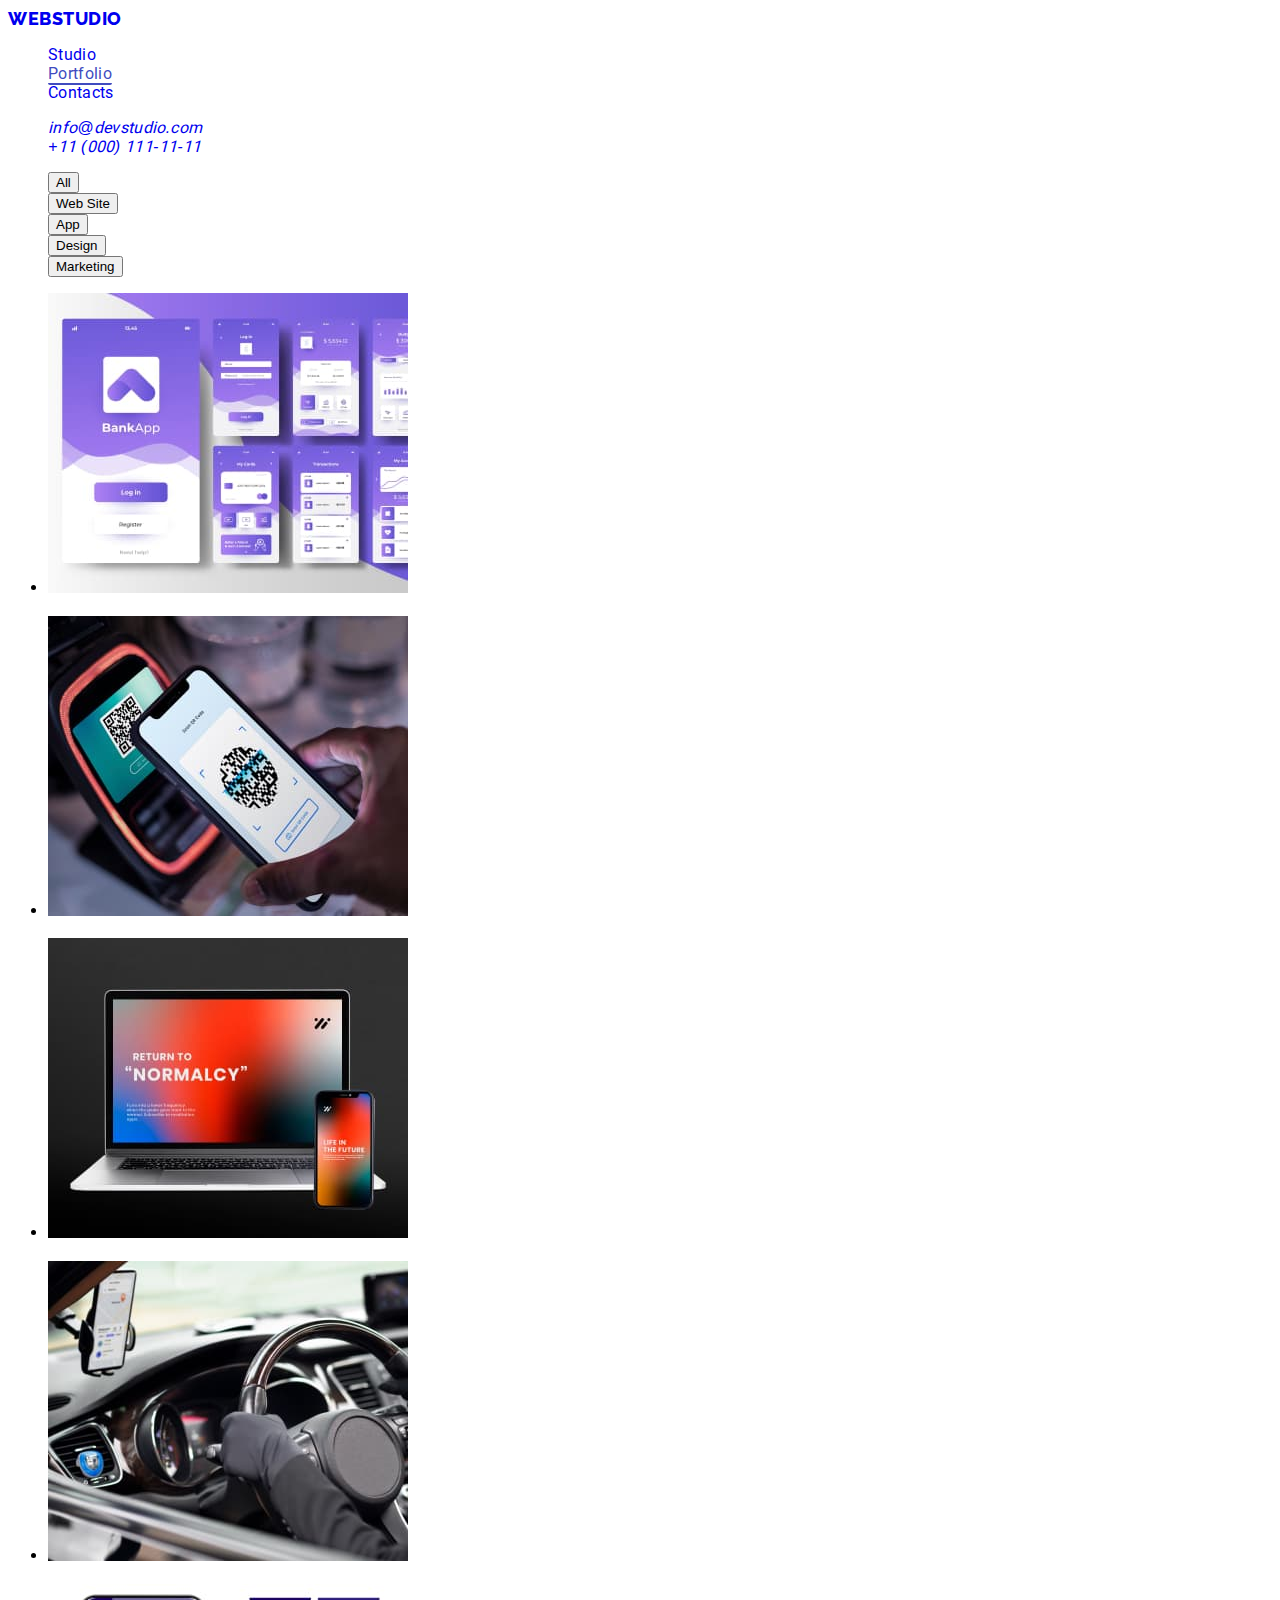
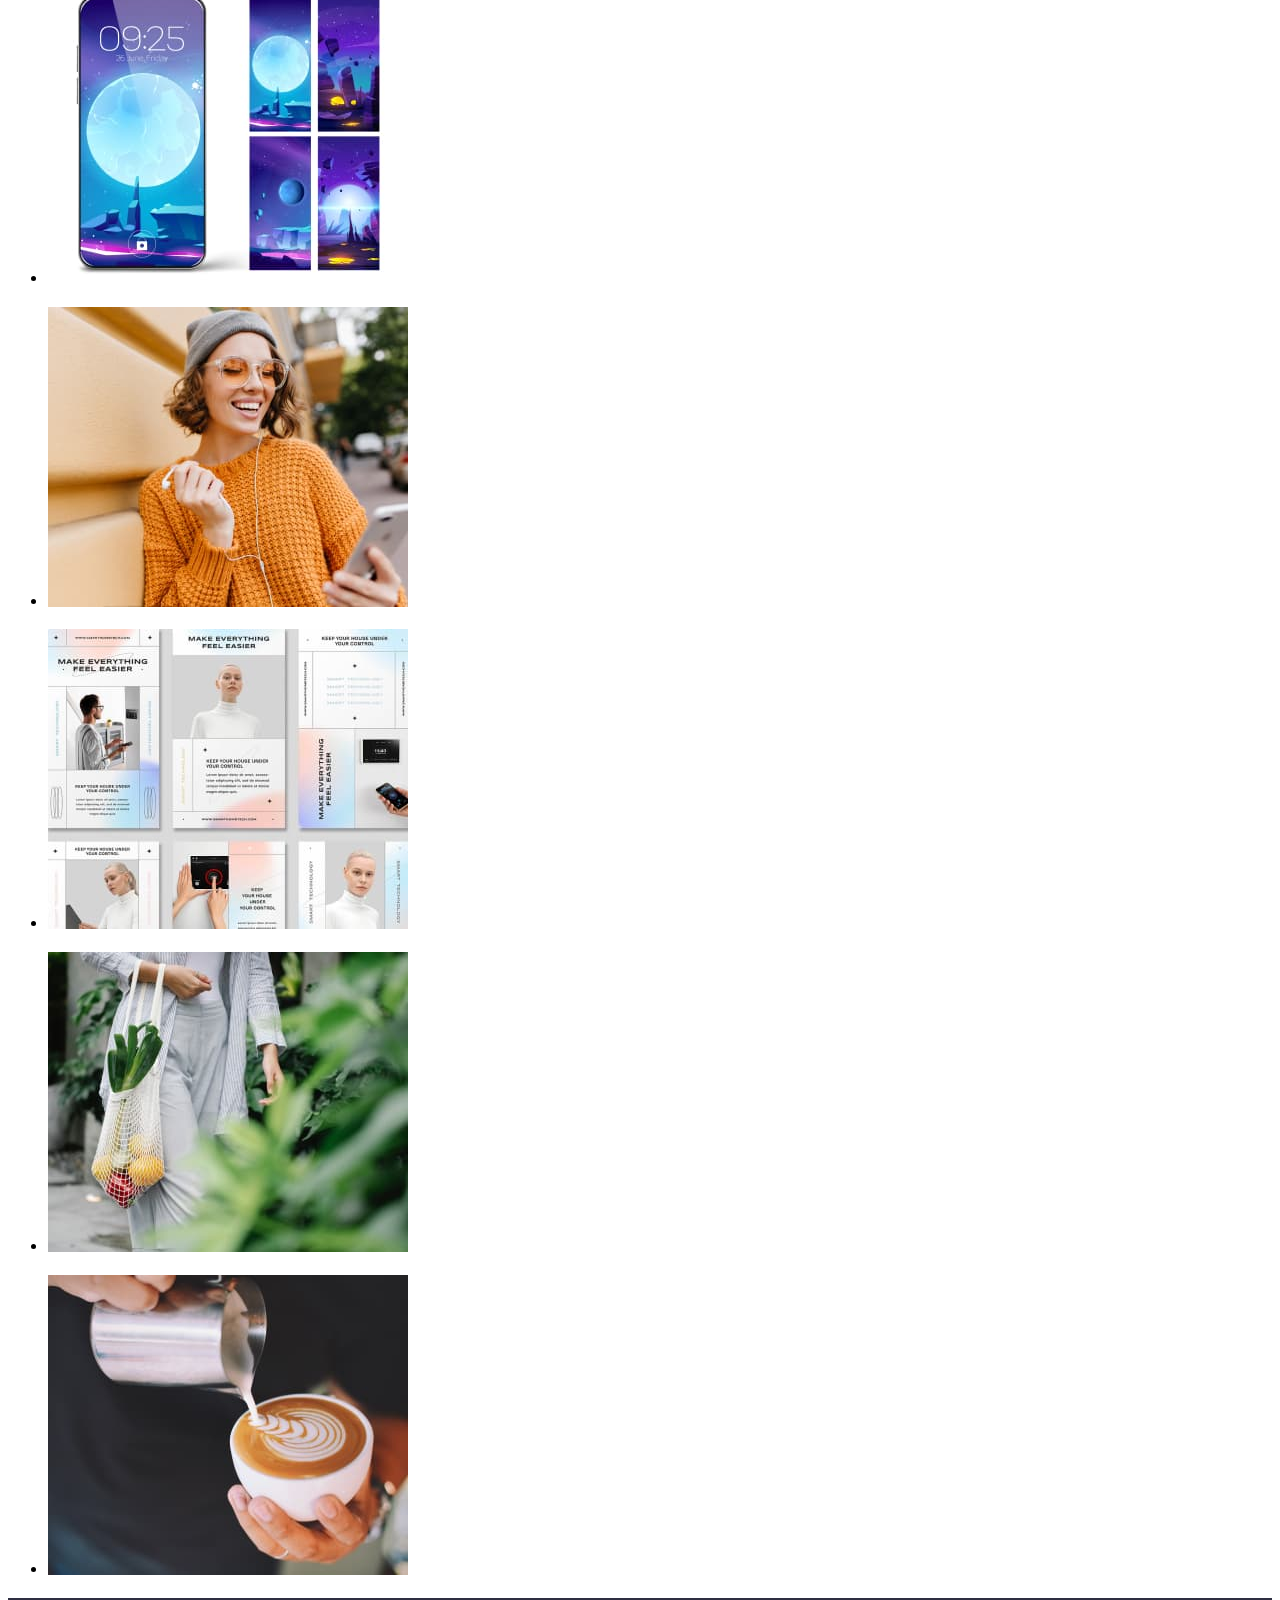
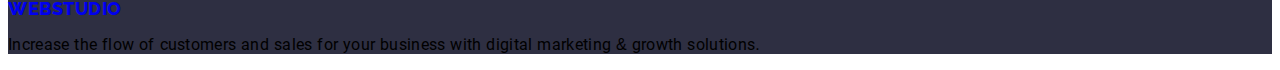
==== portfolio.html @ e1d9a0ef "Update folders structure and index.html" ====
<!DOCTYPE html>
<html lang="en">
  <head>
    <meta charset="UTF-8" />
    <meta http-equiv="X-UA-Compatible" content="IE=edge" />
    <meta name="viewport" content="width=device-width, initial-scale=1.0" />
    <link rel="stylesheet" href="./css/style.css" />
    <title>Portfolio</title>
  </head>
  <body>
    <header>
      <nav>
        <a class="link logo" href="./index.html">
          <span class="text-logo-web">Web</span
          ><span class="text-logo-studio">Studio</span>
        </a>
        <ul class="list header-navigation">
          <li>
            <a class="link item-navigation" href="./index.html">Studio</a>
          </li>
          <li>
            <a class="link item-navigation current" href="./portfolio.html"
              >Portfolio</a
            >
          </li>
          <li>
            <a class="link item-navigation" href="#">Contacts</a>
          </li>
        </ul>
      </nav>
      <address>
        <ul class="list header-contact">
          <li>
            <a class="link item-contact" href="mailto:info@devstudio.com"
              >info@devstudio.com</a
            >
          </li>
          <li>
            <a class="link item-contact" href="tel:+110001111111"
              >+11 (000) 111-11-11</a
            >
          </li>
        </ul>
      </address>
    </header>
    <main>
      <section class="section-button-filter">
        <ul class="list">
          <li><button type="button">All</button></li>
          <li><button type="button">Web Site</button></li>
          <li><button type="button">App</button></li>
          <li><button type="button">Design</button></li>
          <li><button type="button">Marketing</button></li>
        </ul>
      </section>
      <section>
        <ul>
          <li>
            <img src="./images/image-8.jpg" alt="mobile app" />
            <h3></h3>
            <span></span>
          </li>
          <li>
            <img src="./images/image-9.jpg" alt="scan qr code" />
            <h3></h3>
            <span></span>
          </li>
          <li>
            <img src="./images/image-10.jpg" alt="laptop and mobile app" />
            <h3></h3>
            <span></span>
          </li>
          <li>
            <img src="./images/image-11.jpg" alt="mobile app for taxi" />
            <h3></h3>
            <span></span>
          </li>
          <li>
            <img src="./images/image-12.jpg" alt="mobile home design" />
            <h3></h3>
            <span></span>
          </li>
          <li>
            <img src="./images/image-13.jpg" alt="woman in glasses" />
            <h3></h3>
            <span></span>
          </li>
          <li>
            <img src="./images/image-14.jpg" alt="site design" />
            <h3></h3>
            <span></span>
          </li>
          <li>
            <img src="./images/image-15.jpg" alt="buy food" />
            <h3></h3>
            <span></span>
          </li>
          <li>
            <img src="./images/image-16.jpg" alt="making coffee" />
            <h3></h3>
            <span></span>
          </li>
        </ul>
      </section>
    </main>
    <footer class="footer">
      <a class="link logo" href="./index.html">
        <span class="text-logo-web">Web</span
        ><span class="text-logo-studio-invert">Studio</span>
      </a>
      <p class="text-footer">
        Increase the flow of customers and sales for your business with digital
        marketing & growth solutions.
      </p>
    </footer>
  </body>
</html>
---- css/style.css ----
@font-face {
  font-family: "Raleway";
  src: url("../fonts/raleway-extrabold.ttf") format("truetype");
  font-weight: 800;
}
@font-face {
  font-family: "Roboto";
  src: url("../fonts/roboto-regular.woff2") format("woff2");
  font-weight: 400;
}
@font-face {
  font-family: "Roboto";
  src: url("../fonts/roboto-medium.woff2") format("woff2");
  font-weight: 500;
}
@font-face {
  font-family: "Roboto";
  src: url("../fonts/roboto-bold.woff2") format("woff2");
  font-weight: 700;
}
:root {
  --color-title-section: #2e2f42;
  --color-text-link: #2e2f42;
  --color-text-main: #2e2f42;
  --color-text-secondary: #434455;
  --color-text-logo-web: #4d5ae5;
  --color-text-logo-studio: #2e2f42;
  --color-text-logo-studio-invert: #f4f4fd;
  --color-text-nav-hover-focus: #404bbf;

  --color-text-contact-hover-focus: #404bbf;

  --color-text-nav-current: #404bbf;
  --color-text-title-hero: #ffffff;
  --color-text-button-order: #ffffff;
  --color-text-section-footer: #f4f4fd;

  --color-border-bottom-nav-hover-focus: #404bbf;
  --color-border-bottom-nav-current: #404bbf;
  --color-border-section-specialization-item: #e7e9fc;

  --color-background-hero: #2e2f42;
  --color-background-button-order: #4d5ae5;
  --color-background-button-order-hover-focus: #404bbf;

  --color-background-section-team: #f4f4fd;
  --color-background-section-team-card: #ffffff;
  --color-background-section-footer: #2e2f42;
}
.link {
  text-decoration: none;
}
.list {
  list-style: none;
}
body {
  font-family: "Roboto", sans-serif;
  font-weight: normal;
  letter-spacing: 0.02em;
}
/* STUDIO */

/* navigation */

.logo {
  text-transform: uppercase;
  font-family: "Raleway", sans-serif;
  font-weight: 800;
  font-size: 18px;
  line-height: 1.17;
  letter-spacing: 0.03em;
}
.navigation-logo-web,
.footer-logo-web {
  color: var(--color-text-logo-web);
}
.navigation-logo-studio {
  color: var(--color-text-logo-studio);
}

.navigation-item {
  font-weight: 500;
  font-size: 16px;
  line-height: 1.5;
  color: var(--color-text-link);
}
.current {
  color: var(--color-text-nav-current);
  border-bottom: 2px solid var(--color-border-bottom-nav-current);
  border-radius: 2px;
}
.navigation-item:hover,
.navigation-item:focus {
  color: var(--color-text-nav-hover-focus);
  border-bottom: 2px solid var(--color-border-bottom-nav-hover-focus);
  border-radius: 2px;
}

/* contact */

.contact-item {
  font-size: 16px;
  line-height: 1.5;
  font-style: normal;
  color: var(--color-text-secondary);
}
.contact-item:hover,
.contact-item:focus {
  color: var(--color-text-contact-hover-focus);
}

/* hero */

.hero {
  background: var(--color-background-hero);
  text-align: center;
}
.hero-title {
  font-weight: 700;
  font-size: 56px;
  line-height: 1.07;
  color: var(--color-text-title-hero);
}
.hero-button {
  font-family: "Roboto", sans-serif;
  font-weight: 500;
  font-size: 16px;
  line-height: 1.5;
  letter-spacing: 0.04em;
  color: var(--color-text-button-order);
  background: var(--color-background-button-order);
  box-shadow: 0px 4px 4px rgba(0, 0, 0, 0.15);
  border-radius: 4px;
  cursor: pointer;
}
.hero-button:hover,
.hero-button:focus {
  background: var(--color-background-button-order-hover-focus);
}

/* features */

.features-subtitle {
  font-weight: 500;
  font-size: 20px;
  line-height: 1.2;
  color: var(--color-text-main);
}
.features-text {
  font-size: 16px;
  line-height: 1.5;
  color: var(--color-text-secondary);
}

/* secondary-title */

.secondary-title {
  font-weight: 700;
  font-size: 36px;
  line-height: 1.1;
  text-transform: capitalize;
  color: var(--color-title-section);
  text-align: center;
}

/* specialization */

.specialization-list {
  text-align: center;
}
.specialization-list li img {
  border: 1px solid var(--color-border-section-specialization-item);
  display: inline-block;
}

/* team */

.team {
  background: var(--color-background-section-team);
  text-align: center;
}
.team-list li {
  background: var(--color-background-section-team-card);
  display: inline-block;
  box-shadow: 0px 1px 6px rgba(46, 47, 66, 0.08),
    0px 1px 1px rgba(46, 47, 66, 0.16), 0px 2px 1px rgba(46, 47, 66, 0.08);
  border-radius: 0px 0px 4px 4px;
}
.team-name {
  font-weight: 500;
  font-size: 20px;
  line-height: 1.2;
  color: var(--color-text-main);
}
.team-position {
  font-size: 16px;
  line-height: 1.5;
  color: var(--color-text-secondary);
}

/* PORTFOLIO */

/* filter-buttons */

/* footer */
.footer {
  background: var(--color-background-section-footer);
}
.footer-logo-studio-invert {
  color: var(--color-text-logo-studio-invert);
}
.footer-text {
  font-size: 16px;
  line-height: 1.5;
  color: var(--color-text-section-footer);
}
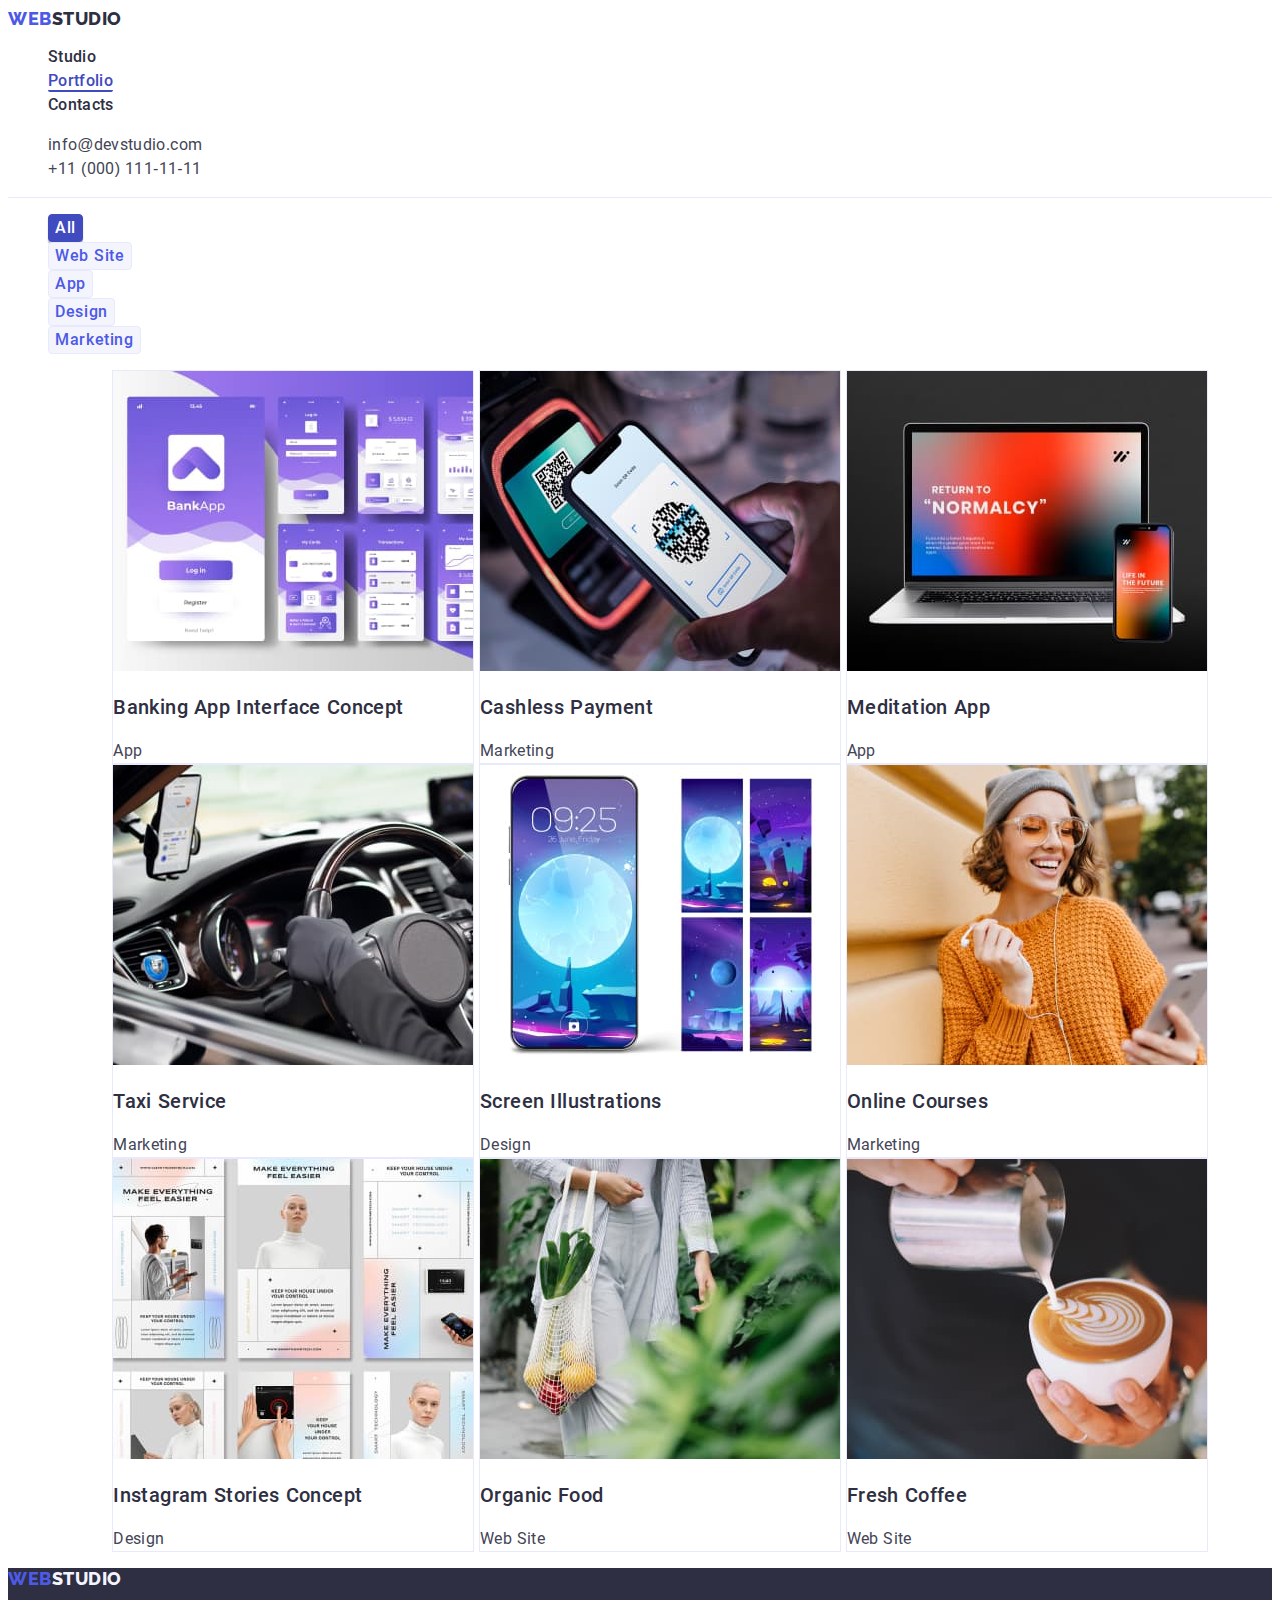
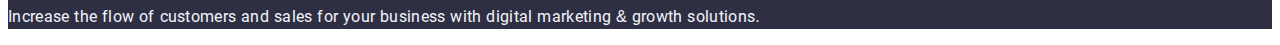
==== commit a78742a6: "update forder structure, portfolio, css" ====
--- a/portfolio.html
+++ b/portfolio.html
@@ -8,35 +8,35 @@
     <title>Portfolio</title>
   </head>
   <body>
-    <header>
-      <nav>
-        <a class="link logo" href="./index.html">
-          <span class="text-logo-web">Web</span
-          ><span class="text-logo-studio">Studio</span>
+    <header class="header">
+      <nav class="navigation">
+        <a class="navigation-logo logo link" href="./index.html">
+          <span class="navigation-logo-web">Web</span
+          ><span class="navigation-logo-studio">Studio</span>
         </a>
-        <ul class="list header-navigation">
+        <ul class="navigation-list list">
           <li>
-            <a class="link item-navigation" href="./index.html">Studio</a>
+            <a class="navigation-item link" href="./index.html">Studio</a>
           </li>
           <li>
-            <a class="link item-navigation current" href="./portfolio.html"
+            <a class="navigation-item current link" href="./portfolio.html"
               >Portfolio</a
             >
           </li>
           <li>
-            <a class="link item-navigation" href="#">Contacts</a>
+            <a class="navigation-item link" href="#">Contacts</a>
           </li>
         </ul>
       </nav>
-      <address>
-        <ul class="list header-contact">
+      <address class="contact">
+        <ul class="contact-list list">
           <li>
-            <a class="link item-contact" href="mailto:info@devstudio.com"
+            <a class="contact-item link" href="mailto:info@devstudio.com"
               >info@devstudio.com</a
             >
           </li>
           <li>
-            <a class="link item-contact" href="tel:+110001111111"
+            <a class="contact-item link" href="tel:+110001111111"
               >+11 (000) 111-11-11</a
             >
           </li>
@@ -44,71 +44,79 @@
       </address>
     </header>
     <main>
-      <section class="section-button-filter">
-        <ul class="list">
-          <li><button type="button">All</button></li>
-          <li><button type="button">Web Site</button></li>
-          <li><button type="button">App</button></li>
-          <li><button type="button">Design</button></li>
-          <li><button type="button">Marketing</button></li>
+      <section class="filter">
+        <h1 hidden>Portfilio WebStudio</h1>
+        <ul class="filter-list list">
+          <li>
+            <button class="filter-button current-button" type="button">
+              All
+            </button>
+          </li>
+          <li><button class="filter-button" type="button">Web Site</button></li>
+          <li><button class="filter-button" type="button">App</button></li>
+          <li><button class="filter-button" type="button">Design</button></li>
+          <li>
+            <button class="filter-button" type="button">Marketing</button>
+          </li>
         </ul>
       </section>
-      <section>
-        <ul>
+      <section class="works">
+        <h2 hidden>Works WebStudio</h2>
+        <ul class="works-list list">
           <li>
-            <img src="./images/image-8.jpg" alt="mobile app" />
-            <h3></h3>
-            <span></span>
+            <img src="./images/works/image-8.jpg" alt="mobile app" />
+            <h3>Banking App Interface Concept</h3>
+            <span>App</span>
           </li>
           <li>
-            <img src="./images/image-9.jpg" alt="scan qr code" />
-            <h3></h3>
-            <span></span>
+            <img src="./images/works/image-9.jpg" alt="scan qr code" />
+            <h3>Cashless Payment</h3>
+            <span>Marketing</span>
           </li>
           <li>
-            <img src="./images/image-10.jpg" alt="laptop and mobile app" />
-            <h3></h3>
-            <span></span>
+            <img src="./images/works/image-10.jpg" alt="laptop and mobile app" />
+            <h3>Meditation App</h3>
+            <span>App</span>
           </li>
           <li>
-            <img src="./images/image-11.jpg" alt="mobile app for taxi" />
-            <h3></h3>
-            <span></span>
+            <img src="./images/works/image-11.jpg" alt="mobile app for taxi" />
+            <h3>Taxi Service</h3>
+            <span>Marketing</span>
           </li>
           <li>
-            <img src="./images/image-12.jpg" alt="mobile home design" />
-            <h3></h3>
-            <span></span>
+            <img src="./images/works/image-12.jpg" alt="mobile home design" />
+            <h3>Screen Illustrations</h3>
+            <span>Design</span>
           </li>
           <li>
-            <img src="./images/image-13.jpg" alt="woman in glasses" />
-            <h3></h3>
-            <span></span>
+            <img src="./images/works/image-13.jpg" alt="woman in glasses" />
+            <h3>Online Courses</h3>
+            <span>Marketing</span>
           </li>
           <li>
-            <img src="./images/image-14.jpg" alt="site design" />
-            <h3></h3>
-            <span></span>
+            <img src="./images/works/image-14.jpg" alt="site design" />
+            <h3>Instagram Stories Concept</h3>
+            <span>Design</span>
           </li>
           <li>
-            <img src="./images/image-15.jpg" alt="buy food" />
-            <h3></h3>
-            <span></span>
+            <img src="./images/works/image-15.jpg" alt="buy food" />
+            <h3>Organic Food</h3>
+            <span>Web Site</span>
           </li>
           <li>
-            <img src="./images/image-16.jpg" alt="making coffee" />
-            <h3></h3>
-            <span></span>
+            <img src="./images/works/image-16.jpg" alt="making coffee" />
+            <h3>Fresh Coffee</h3>
+            <span>Web Site</span>
           </li>
         </ul>
       </section>
     </main>
     <footer class="footer">
-      <a class="link logo" href="./index.html">
-        <span class="text-logo-web">Web</span
-        ><span class="text-logo-studio-invert">Studio</span>
+      <a class="footer-logo logo link" href="./index.html">
+        <span class="footer-logo-web">Web</span
+        ><span class="footer-logo-studio-invert">Studio</span>
       </a>
-      <p class="text-footer">
+      <p class="footer-text">
         Increase the flow of customers and sales for your business with digital
         marketing & growth solutions.
       </p>
--- a/css/style.css
+++ b/css/style.css
@@ -19,34 +19,40 @@
   font-weight: 700;
 }
 :root {
-  --color-title-section: #2e2f42;
   --color-text-link: #2e2f42;
   --color-text-main: #2e2f42;
   --color-text-secondary: #434455;
+  --color-text-hero-title: #ffffff;
+  --color-text-secondary-title: #2e2f42;
+  --color-text-footer: #f4f4fd;
   --color-text-logo-web: #4d5ae5;
-  --color-text-logo-studio: #2e2f42;
-  --color-text-logo-studio-invert: #f4f4fd;
-  --color-text-nav-hover-focus: #404bbf;
-
-  --color-text-contact-hover-focus: #404bbf;
-
-  --color-text-nav-current: #404bbf;
-  --color-text-title-hero: #ffffff;
-  --color-text-button-order: #ffffff;
-  --color-text-section-footer: #f4f4fd;
-
-  --color-border-bottom-nav-hover-focus: #404bbf;
-  --color-border-bottom-nav-current: #404bbf;
-  --color-border-section-specialization-item: #e7e9fc;
+  --color-text-navigation-logo-studio: #2e2f42;
+  --color-text-footer-logo-studio-invert: #f4f4fd;
+  --color-text-hero-button: #ffffff;
+  --color-text-filter-button-current: #ffffff;
+  --color-text-filter-button: #4d5ae5;
+  --color-text-filter-button-hover-focus: #ffffff;
+
+  --color-navigation-hover-focus: #404bbf;
+  --color-navigation-current: #404bbf;
+  --color-contact-hover-focus: #404bbf;
+  --color-filter-button-current: #404bbf;
+  --color-filter-button-hover-focus: #404bbf;
+
+  --color-border-bottom-header: #e7e9fc;
+  --color-border-specialization-item: #e7e9fc;
+  --color-border-filter-button: #e7e9fc;
+  --color-border-work-cards: #e7e9fc;
 
   --color-background-hero: #2e2f42;
   --color-background-button-order: #4d5ae5;
   --color-background-button-order-hover-focus: #404bbf;
-
-  --color-background-section-team: #f4f4fd;
-  --color-background-section-team-card: #ffffff;
-  --color-background-section-footer: #2e2f42;
-}
+  --color-background-team: #f4f4fd;
+  --color-background-team-item: #ffffff;
+  --color-background-footer: #2e2f42;
+  --color-background-filter-button: #f4f4fd;
+}
+
 .link {
   text-decoration: none;
 }
@@ -58,7 +64,11 @@
   font-weight: normal;
   letter-spacing: 0.02em;
 }
+
 /* STUDIO */
+.header {
+  border-bottom: 1px solid #e7e9fc;
+}
 
 /* navigation */
 
@@ -75,9 +85,8 @@
   color: var(--color-text-logo-web);
 }
 .navigation-logo-studio {
-  color: var(--color-text-logo-studio);
-}
-
+  color: var(--color-text-navigation-logo-studio);
+}
 .navigation-item {
   font-weight: 500;
   font-size: 16px;
@@ -85,14 +94,14 @@
   color: var(--color-text-link);
 }
 .current {
-  color: var(--color-text-nav-current);
-  border-bottom: 2px solid var(--color-border-bottom-nav-current);
+  color: var(--color-navigation-current);
+  border-bottom: 2px solid var(--color-navigation-current);
   border-radius: 2px;
 }
 .navigation-item:hover,
 .navigation-item:focus {
-  color: var(--color-text-nav-hover-focus);
-  border-bottom: 2px solid var(--color-border-bottom-nav-hover-focus);
+  color: var(--color-navigation-hover-focus);
+  border-bottom: 2px solid var(--color-navigation-hover-focus);
   border-radius: 2px;
 }
 
@@ -106,7 +115,7 @@
 }
 .contact-item:hover,
 .contact-item:focus {
-  color: var(--color-text-contact-hover-focus);
+  color: var(--color-contact-hover-focus);
 }
 
 /* hero */
@@ -119,7 +128,7 @@
   font-weight: 700;
   font-size: 56px;
   line-height: 1.07;
-  color: var(--color-text-title-hero);
+  color: var(--color-text-hero-title);
 }
 .hero-button {
   font-family: "Roboto", sans-serif;
@@ -127,7 +136,7 @@
   font-size: 16px;
   line-height: 1.5;
   letter-spacing: 0.04em;
-  color: var(--color-text-button-order);
+  color: var(--color-text-hero-button);
   background: var(--color-background-button-order);
   box-shadow: 0px 4px 4px rgba(0, 0, 0, 0.15);
   border-radius: 4px;
@@ -140,13 +149,13 @@
 
 /* features */
 
-.features-subtitle {
+.features-list li h3 {
   font-weight: 500;
   font-size: 20px;
   line-height: 1.2;
   color: var(--color-text-main);
 }
-.features-text {
+.features-list li p {
   font-size: 16px;
   line-height: 1.5;
   color: var(--color-text-secondary);
@@ -159,7 +168,7 @@
   font-size: 36px;
   line-height: 1.1;
   text-transform: capitalize;
-  color: var(--color-title-section);
+  color: var(--color-text-secondary-title);
   text-align: center;
 }
 
@@ -169,30 +178,30 @@
   text-align: center;
 }
 .specialization-list li img {
-  border: 1px solid var(--color-border-section-specialization-item);
+  border: 1px solid var(--color-border-specialization-item);
   display: inline-block;
 }
 
 /* team */
 
 .team {
-  background: var(--color-background-section-team);
+  background: var(--color-background-team);
   text-align: center;
 }
 .team-list li {
-  background: var(--color-background-section-team-card);
+  background: var(--color-background-team-item);
   display: inline-block;
   box-shadow: 0px 1px 6px rgba(46, 47, 66, 0.08),
     0px 1px 1px rgba(46, 47, 66, 0.16), 0px 2px 1px rgba(46, 47, 66, 0.08);
   border-radius: 0px 0px 4px 4px;
 }
-.team-name {
+.team-list li h3 {
   font-weight: 500;
   font-size: 20px;
   line-height: 1.2;
   color: var(--color-text-main);
 }
-.team-position {
+.team-list li p {
   font-size: 16px;
   line-height: 1.5;
   color: var(--color-text-secondary);
@@ -200,17 +209,67 @@
 
 /* PORTFOLIO */
 
-/* filter-buttons */
+/* filter-button */
+.filter-button {
+  font-family: "Roboto", sans-serif;
+  font-weight: 500;
+  font-size: 16px;
+  line-height: 1.5;
+  letter-spacing: 0.04em;
+  background: var(--color-background-filter-button);
+  border: 1px solid var(--color-border-filter-button);
+  color: var(--color-text-filter-button);
+  border-radius: 4px;
+  cursor: pointer;
+}
+.current-button {
+  background: var(--color-filter-button-current);
+  color: var(--color-text-filter-button-current);
+  box-shadow: 0px 3px 1px rgba(0, 0, 0, 0.1), 0px 2px 1px rgba(0, 0, 0, 0.08),
+    0px 2px 2px rgba(0, 0, 0, 0.12);
+  border: 1px solid var(--color-filter-button-current);
+}
+.filter-button:hover,
+.filter-button:focus {
+  background: var(--color-filter-button-hover-focus);
+  color: var(--color-text-filter-button-hover-focus);
+  border: 1px solid var(--color-filter-button-hover-focus);
+  box-shadow: 0px 3px 1px rgba(0, 0, 0, 0.1), 0px 2px 1px rgba(0, 0, 0, 0.08),
+    0px 2px 2px rgba(0, 0, 0, 0.12);
+}
+
+/* works */
+.works {
+  text-align: center;
+}
+.works-list li {
+  border: 1px solid var(--color-border-work-cards);
+  display: inline-block;
+  text-align: left;
+}
+.works-list li h3 {
+  font-weight: 500;
+  font-size: 20px;
+  line-height: 1.2;
+  letter-spacing: 0.02em;
+  color: var(--color-text-main);
+}
+.works-list li span {
+  font-size: 16px;
+  line-height: 1.5;
+  letter-spacing: 0.02em;
+  color: var(--color-text-secondary);
+}
 
 /* footer */
 .footer {
-  background: var(--color-background-section-footer);
+  background: var(--color-background-footer);
 }
 .footer-logo-studio-invert {
-  color: var(--color-text-logo-studio-invert);
+  color: var(--color-text-footer-logo-studio-invert);
 }
 .footer-text {
   font-size: 16px;
   line-height: 1.5;
-  color: var(--color-text-section-footer);
-}
+  color: var(--color-text-footer);
+}
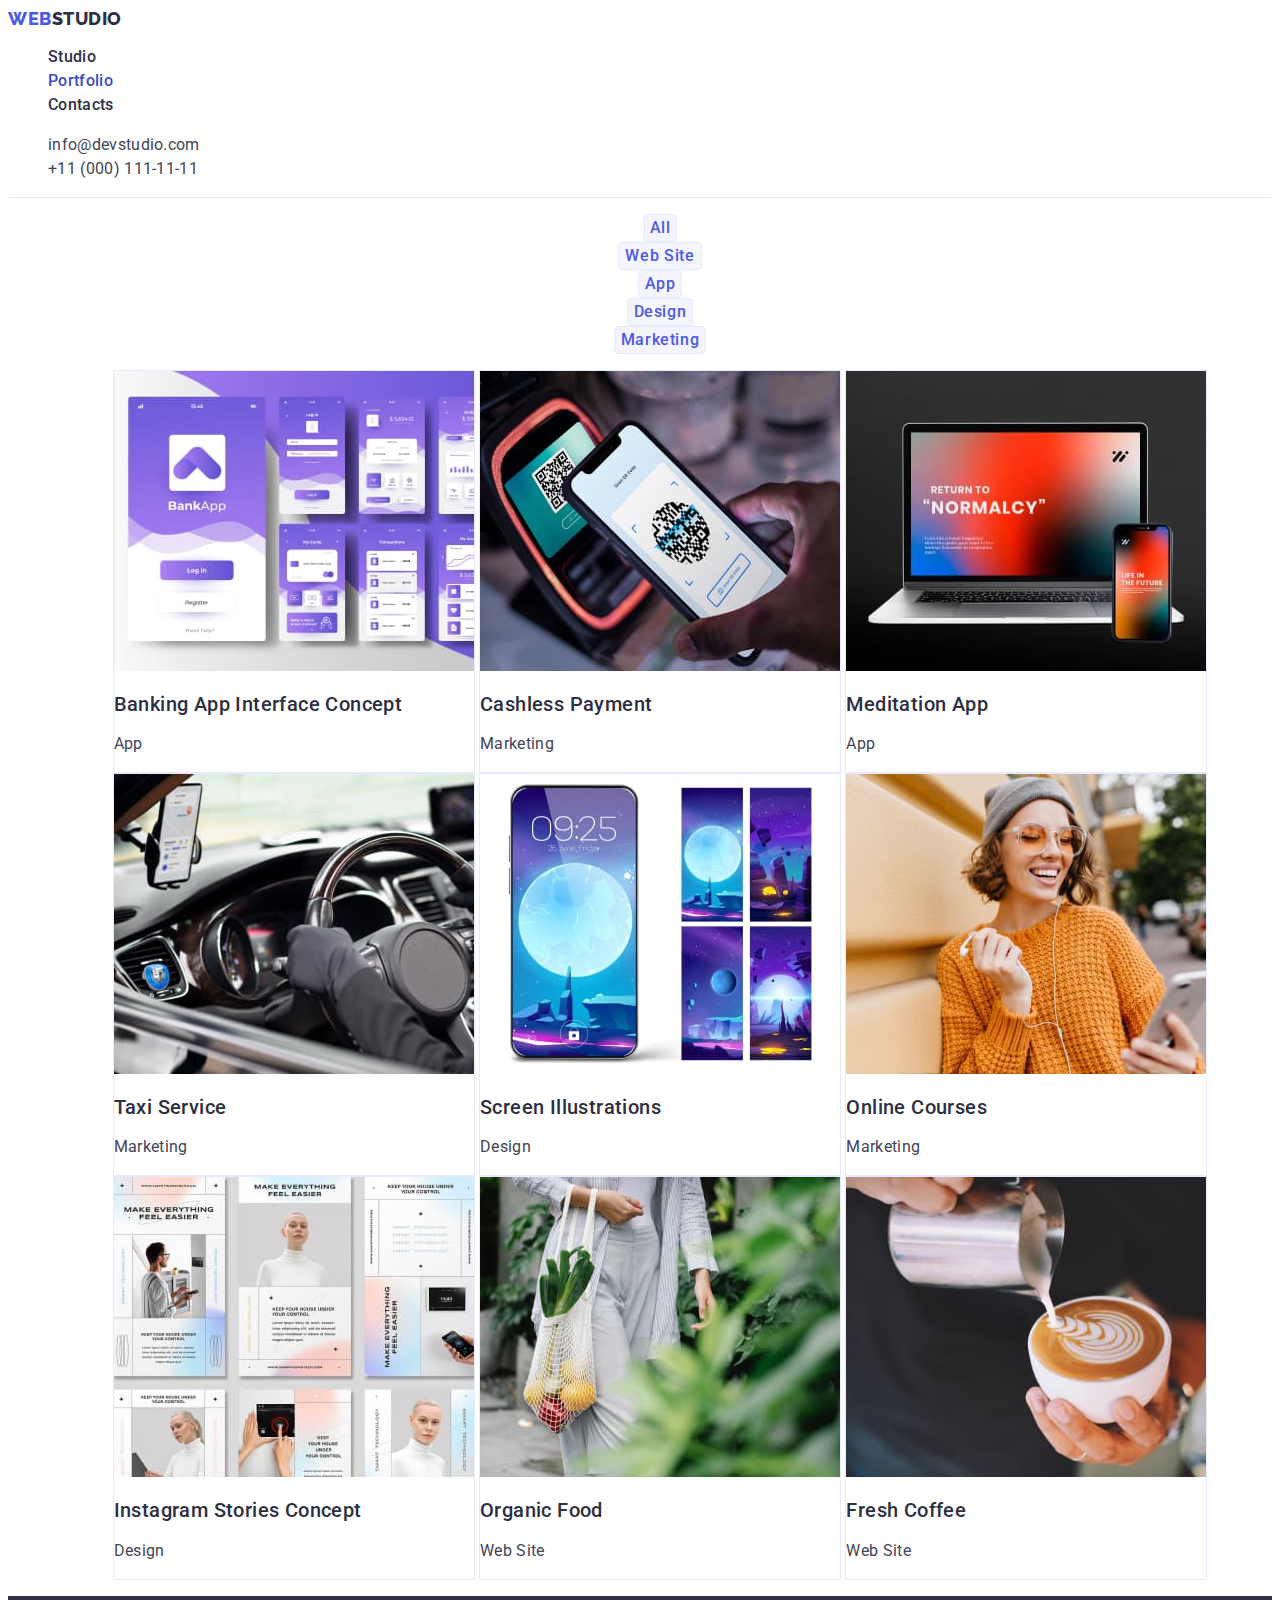
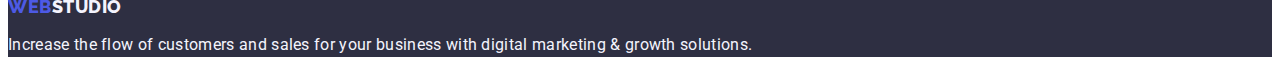
==== commit a116b519: "Update portfolio" ====
--- a/portfolio.html
+++ b/portfolio.html
@@ -4,30 +4,37 @@
     <meta charset="UTF-8" />
     <meta http-equiv="X-UA-Compatible" content="IE=edge" />
     <meta name="viewport" content="width=device-width, initial-scale=1.0" />
+    <link rel="preconnect" href="https://fonts.googleapis.com" />
+    <link rel="preconnect" href="https://fonts.gstatic.com" crossorigin />
+    <link
+      href="https://fonts.googleapis.com/css2?family=Raleway:wght@800&family=Roboto:wght@400;500;700&display=swap"
+      rel="stylesheet"
+    />
+
     <link rel="stylesheet" href="./css/style.css" />
     <title>Portfolio</title>
   </head>
   <body>
     <header class="header">
       <nav class="navigation">
-        <a class="navigation-logo logo link" href="./index.html">
-          <span class="navigation-logo-web">Web</span
-          ><span class="navigation-logo-studio">Studio</span>
+        <a class="navigation-logo-web logo link" href="./index.html">
+          Web<span class="navigation-logo-studio">Studio</span>
         </a>
         <ul class="navigation-list list">
           <li>
             <a class="navigation-item link" href="./index.html">Studio</a>
           </li>
           <li>
-            <a class="navigation-item current link" href="./portfolio.html"
+            <a class="navigation-item link current" href="./portfolio.html"
               >Portfolio</a
             >
           </li>
           <li>
-            <a class="navigation-item link" href="#">Contacts</a>
+            <a class="navigation-item link" href="">Contacts</a>
           </li>
         </ul>
       </nav>
+
       <address class="contact">
         <ul class="contact-list list">
           <li>
@@ -43,70 +50,136 @@
         </ul>
       </address>
     </header>
+
     <main>
-      <section class="filter">
+      <section class="works">
         <h1 hidden>Portfilio WebStudio</h1>
-        <ul class="filter-list list">
+        <ul class="works-filter-list list">
           <li>
-            <button class="filter-button current-button" type="button">
-              All
-            </button>
+            <!-- current disable -->
+            <button class="works-filter-button" type="button">All</button>
           </li>
-          <li><button class="filter-button" type="button">Web Site</button></li>
-          <li><button class="filter-button" type="button">App</button></li>
-          <li><button class="filter-button" type="button">Design</button></li>
           <li>
-            <button class="filter-button" type="button">Marketing</button>
+            <button class="works-filter-button" type="button">Web Site</button>
+          </li>
+          <li>
+            <button class="works-filter-button" type="button">App</button>
+          </li>
+          <li>
+            <button class="works-filter-button" type="button">Design</button>
+          </li>
+          <li>
+            <button class="works-filter-button" type="button">Marketing</button>
           </li>
         </ul>
-      </section>
-      <section class="works">
-        <h2 hidden>Works WebStudio</h2>
         <ul class="works-list list">
           <li>
-            <img src="./images/works/image-8.jpg" alt="mobile app" />
-            <h3>Banking App Interface Concept</h3>
-            <span>App</span>
+            <a class="link" href="">
+              <img
+                src="./images/works/image-8.jpg"
+                alt="mobile app"
+                width="360"
+                height="300"
+              />
+              <h2 class="works-subtitle">Banking App Interface Concept</h2>
+              <p class="works-text">App</p>
+            </a>
           </li>
           <li>
-            <img src="./images/works/image-9.jpg" alt="scan qr code" />
-            <h3>Cashless Payment</h3>
-            <span>Marketing</span>
+            <a class="link" href="">
+              <img
+                src="./images/works/image-9.jpg"
+                alt="scan qr code"
+                width="360"
+                height="300"
+              />
+              <h2 class="works-subtitle">Cashless Payment</h2>
+              <p class="works-text">Marketing</p>
+            </a>
           </li>
           <li>
-            <img src="./images/works/image-10.jpg" alt="laptop and mobile app" />
-            <h3>Meditation App</h3>
-            <span>App</span>
+            <a class="link" href="">
+              <img
+                src="./images/works/image-10.jpg"
+                alt="laptop and mobile app"
+                width="360"
+                height="300"
+              />
+              <h2 class="works-subtitle">Meditation App</h2>
+              <p class="works-text">App</p>
+            </a>
           </li>
           <li>
-            <img src="./images/works/image-11.jpg" alt="mobile app for taxi" />
-            <h3>Taxi Service</h3>
-            <span>Marketing</span>
+            <a class="link" href="">
+              <img
+                src="./images/works/image-11.jpg"
+                alt="mobile app for taxi"
+                width="360"
+                height="300"
+              />
+              <h2 class="works-subtitle">Taxi Service</h2>
+              <p class="works-text">Marketing</p>
+            </a>
           </li>
           <li>
-            <img src="./images/works/image-12.jpg" alt="mobile home design" />
-            <h3>Screen Illustrations</h3>
-            <span>Design</span>
+            <a class="link" href="">
+              <img
+                src="./images/works/image-12.jpg"
+                alt="mobile home design"
+                width="360"
+                height="300"
+              />
+              <h2 class="works-subtitle">Screen Illustrations</h2>
+              <p class="works-text">Design</p>
+            </a>
           </li>
           <li>
-            <img src="./images/works/image-13.jpg" alt="woman in glasses" />
-            <h3>Online Courses</h3>
-            <span>Marketing</span>
+            <a class="link" href="">
+              <img
+                src="./images/works/image-13.jpg"
+                alt="woman in glasses"
+                width="360"
+                height="300"
+              />
+              <h2 class="works-subtitle">Online Courses</h2>
+              <p class="works-text">Marketing</p>
+            </a>
           </li>
           <li>
-            <img src="./images/works/image-14.jpg" alt="site design" />
-            <h3>Instagram Stories Concept</h3>
-            <span>Design</span>
+            <a class="link" href="">
+              <img
+                src="./images/works/image-14.jpg"
+                alt="site design"
+                width="360"
+                height="300"
+              />
+              <h2 class="works-subtitle">Instagram Stories Concept</h2>
+              <p class="works-text">Design</p>
+            </a>
           </li>
           <li>
-            <img src="./images/works/image-15.jpg" alt="buy food" />
-            <h3>Organic Food</h3>
-            <span>Web Site</span>
+            <a class="link" href="">
+              <img
+                src="./images/works/image-15.jpg"
+                alt="buy food"
+                width="360"
+                height="300"
+              />
+              <h2 class="works-subtitle">Organic Food</h2>
+              <p class="works-text">Web Site</p>
+            </a>
           </li>
           <li>
-            <img src="./images/works/image-16.jpg" alt="making coffee" />
-            <h3>Fresh Coffee</h3>
-            <span>Web Site</span>
+            <a class="link" href="">
+              <img
+                src="./images/works/image-16.jpg"
+                alt="making coffee"
+                width="360"
+                height="300"
+              />
+              <h2 class="works-subtitle">Fresh Coffee</h2>
+              <p class="works-text">Web Site</p>
+            </a>
           </li>
         </ul>
       </section>
--- a/css/style.css
+++ b/css/style.css
@@ -1,4 +1,4 @@
-@font-face {
+/* @font-face {
   font-family: "Raleway";
   src: url("../fonts/raleway-extrabold.ttf") format("truetype");
   font-weight: 800;
@@ -17,16 +17,16 @@
   font-family: "Roboto";
   src: url("../fonts/roboto-bold.woff2") format("woff2");
   font-weight: 700;
-}
+} */
 :root {
-  --color-text-link: #2e2f42;
   --color-text-main: #2e2f42;
   --color-text-secondary: #434455;
   --color-text-hero-title: #ffffff;
   --color-text-secondary-title: #2e2f42;
-  --color-text-footer: #f4f4fd;
+
   --color-text-logo-web: #4d5ae5;
   --color-text-navigation-logo-studio: #2e2f42;
+  --color-text-footer: #f4f4fd;
   --color-text-footer-logo-studio-invert: #f4f4fd;
   --color-text-hero-button: #ffffff;
   --color-text-filter-button-current: #ffffff;
@@ -43,6 +43,8 @@
   --color-border-specialization-item: #e7e9fc;
   --color-border-filter-button: #e7e9fc;
   --color-border-work-cards: #e7e9fc;
+
+  --color-background-body: #ffffff;
 
   --color-background-hero: #2e2f42;
   --color-background-button-order: #4d5ae5;
@@ -63,11 +65,13 @@
   font-family: "Roboto", sans-serif;
   font-weight: normal;
   letter-spacing: 0.02em;
+  color: var(--color-text-secondary);
+  background: var(--color-background-body);
 }
 
 /* STUDIO */
 .header {
-  border-bottom: 1px solid #e7e9fc;
+  border-bottom: 1px solid var(--color-border-bottom-header);
 }
 
 /* navigation */
@@ -91,26 +95,23 @@
   font-weight: 500;
   font-size: 16px;
   line-height: 1.5;
-  color: var(--color-text-link);
+  color: var(--color-text-main);
 }
 .current {
   color: var(--color-navigation-current);
-  border-bottom: 2px solid var(--color-navigation-current);
-  border-radius: 2px;
 }
 .navigation-item:hover,
 .navigation-item:focus {
   color: var(--color-navigation-hover-focus);
-  border-bottom: 2px solid var(--color-navigation-hover-focus);
-  border-radius: 2px;
 }
 
 /* contact */
-
+.contact {
+  font-style: normal;
+}
 .contact-item {
   font-size: 16px;
   line-height: 1.5;
-  font-style: normal;
   color: var(--color-text-secondary);
 }
 .contact-item:hover,
@@ -129,6 +130,7 @@
   font-size: 56px;
   line-height: 1.07;
   color: var(--color-text-hero-title);
+  letter-spacing: 0.02em;
 }
 .hero-button {
   font-family: "Roboto", sans-serif;
@@ -149,16 +151,16 @@
 
 /* features */
 
-.features-list li h3 {
+.features-subtitle {
   font-weight: 500;
   font-size: 20px;
   line-height: 1.2;
   color: var(--color-text-main);
-}
-.features-list li p {
-  font-size: 16px;
-  line-height: 1.5;
-  color: var(--color-text-secondary);
+  letter-spacing: 0.02em;
+}
+.features-text {
+  font-size: 16px;
+  line-height: 1.5;
 }
 
 /* secondary-title */
@@ -166,10 +168,11 @@
 .secondary-title {
   font-weight: 700;
   font-size: 36px;
-  line-height: 1.1;
+  line-height: 1.11;
   text-transform: capitalize;
   color: var(--color-text-secondary-title);
   text-align: center;
+  letter-spacing: 0.02em;
 }
 
 /* specialization */
@@ -188,29 +191,29 @@
   background: var(--color-background-team);
   text-align: center;
 }
-.team-list li {
+.team-item {
   background: var(--color-background-team-item);
   display: inline-block;
   box-shadow: 0px 1px 6px rgba(46, 47, 66, 0.08),
     0px 1px 1px rgba(46, 47, 66, 0.16), 0px 2px 1px rgba(46, 47, 66, 0.08);
   border-radius: 0px 0px 4px 4px;
 }
-.team-list li h3 {
+.team-name {
   font-weight: 500;
   font-size: 20px;
   line-height: 1.2;
   color: var(--color-text-main);
-}
-.team-list li p {
-  font-size: 16px;
-  line-height: 1.5;
-  color: var(--color-text-secondary);
+  letter-spacing: 0.02em;
+}
+.team-position {
+  font-size: 16px;
+  line-height: 1.5;
 }
 
 /* PORTFOLIO */
 
 /* filter-button */
-.filter-button {
+.works-filter-button {
   font-family: "Roboto", sans-serif;
   font-weight: 500;
   font-size: 16px;
@@ -222,15 +225,15 @@
   border-radius: 4px;
   cursor: pointer;
 }
-.current-button {
+/* .current-button {
   background: var(--color-filter-button-current);
   color: var(--color-text-filter-button-current);
   box-shadow: 0px 3px 1px rgba(0, 0, 0, 0.1), 0px 2px 1px rgba(0, 0, 0, 0.08),
     0px 2px 2px rgba(0, 0, 0, 0.12);
   border: 1px solid var(--color-filter-button-current);
-}
-.filter-button:hover,
-.filter-button:focus {
+} */
+.works-filter-button:hover,
+.works-filter-button:focus {
   background: var(--color-filter-button-hover-focus);
   color: var(--color-text-filter-button-hover-focus);
   border: 1px solid var(--color-filter-button-hover-focus);
@@ -247,17 +250,16 @@
   display: inline-block;
   text-align: left;
 }
-.works-list li h3 {
+.works-subtitle {
   font-weight: 500;
   font-size: 20px;
   line-height: 1.2;
   letter-spacing: 0.02em;
   color: var(--color-text-main);
 }
-.works-list li span {
-  font-size: 16px;
-  line-height: 1.5;
-  letter-spacing: 0.02em;
+.works-text {
+  font-size: 16px;
+  line-height: 1.5;
   color: var(--color-text-secondary);
 }
 
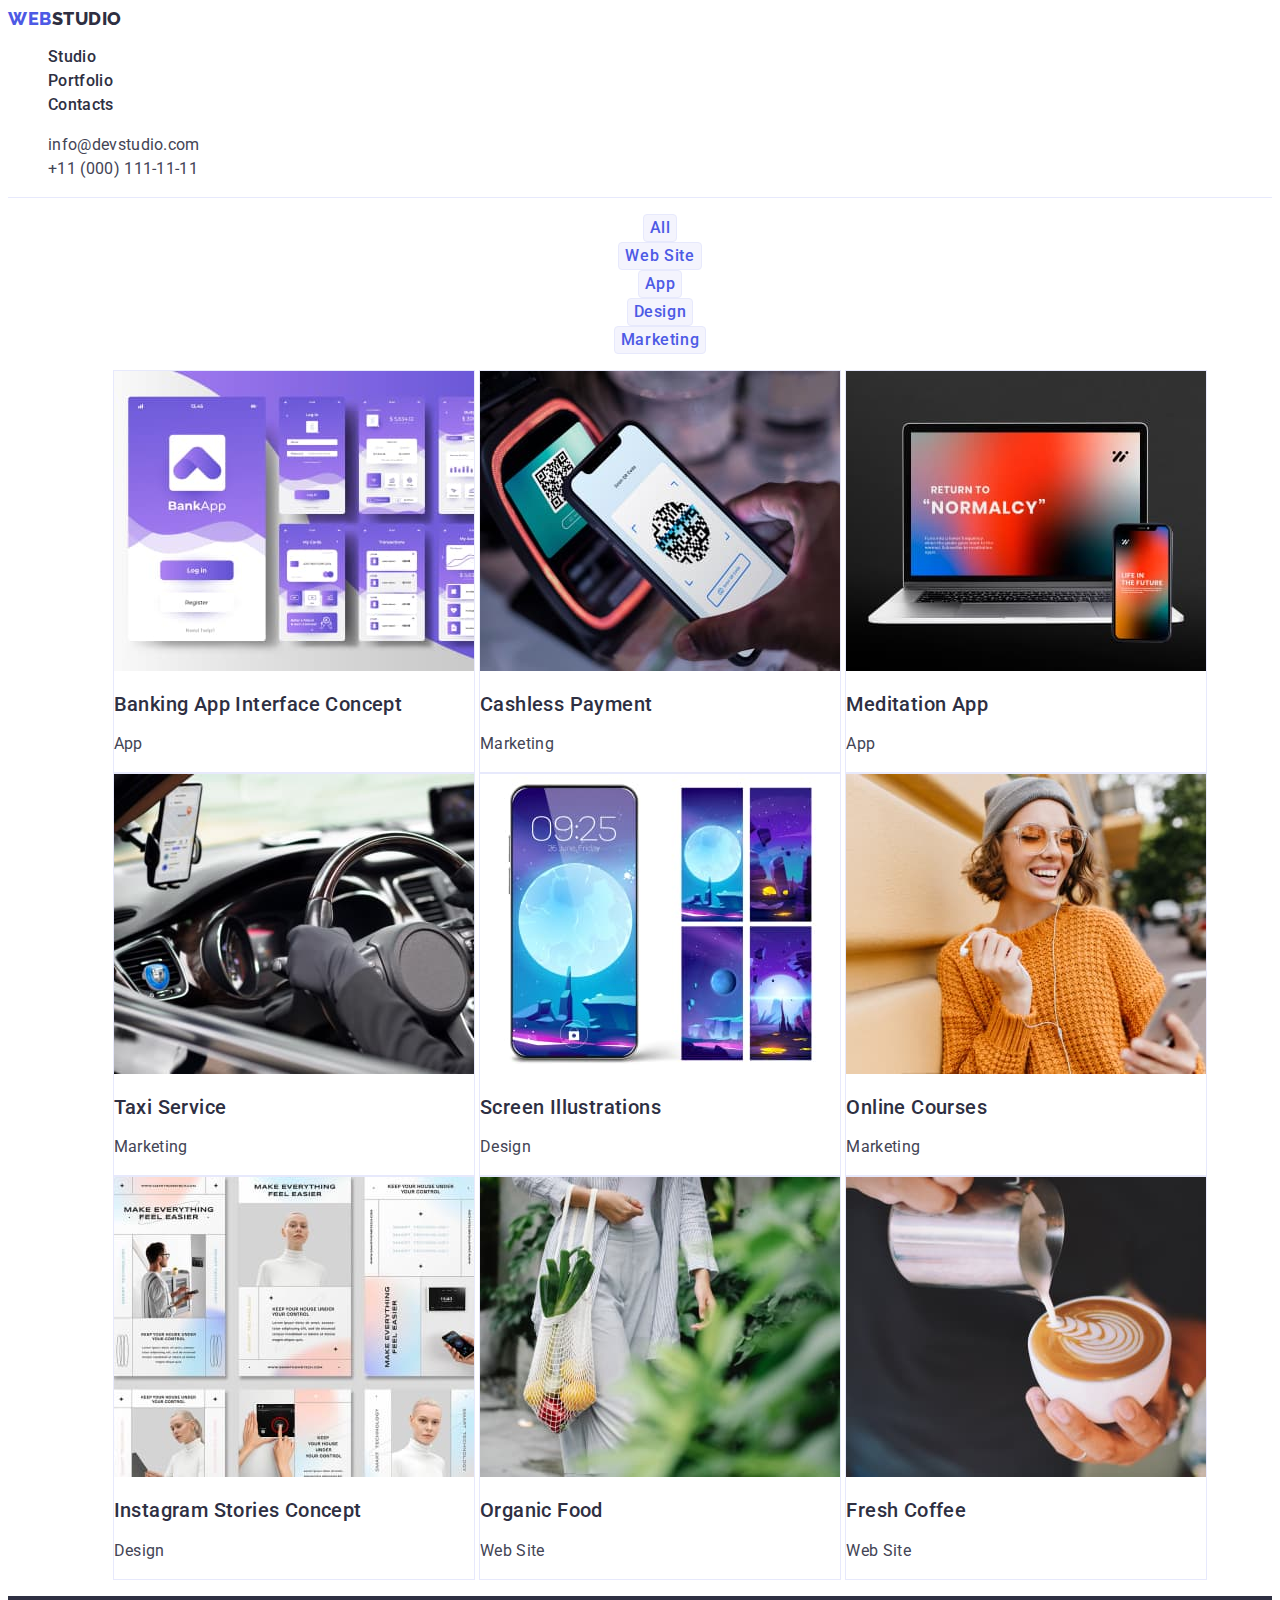
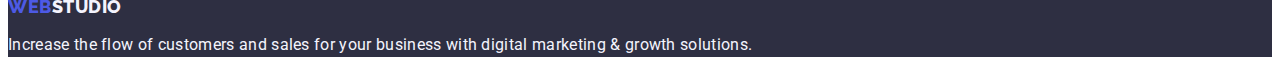
==== commit 6b4f2914: "nav current disable, update portfolio footer" ====
--- a/portfolio.html
+++ b/portfolio.html
@@ -24,8 +24,9 @@
           <li>
             <a class="navigation-item link" href="./index.html">Studio</a>
           </li>
+          <!-- current disable -->
           <li>
-            <a class="navigation-item link current" href="./portfolio.html"
+            <a class="navigation-item link" href="./portfolio.html"
               >Portfolio</a
             >
           </li>
@@ -185,10 +186,10 @@
       </section>
     </main>
     <footer class="footer">
-      <a class="footer-logo logo link" href="./index.html">
-        <span class="footer-logo-web">Web</span
-        ><span class="footer-logo-studio-invert">Studio</span>
+      <a class="footer-logo-web logo link" href="./index.html">
+        Web<span class="footer-logo-studio-invert">Studio</span>
       </a>
+
       <p class="footer-text">
         Increase the flow of customers and sales for your business with digital
         marketing & growth solutions.
--- a/css/style.css
+++ b/css/style.css
@@ -97,9 +97,12 @@
   line-height: 1.5;
   color: var(--color-text-main);
 }
+/*
 .current {
   color: var(--color-navigation-current);
 }
+*/
+
 .navigation-item:hover,
 .navigation-item:focus {
   color: var(--color-navigation-hover-focus);
